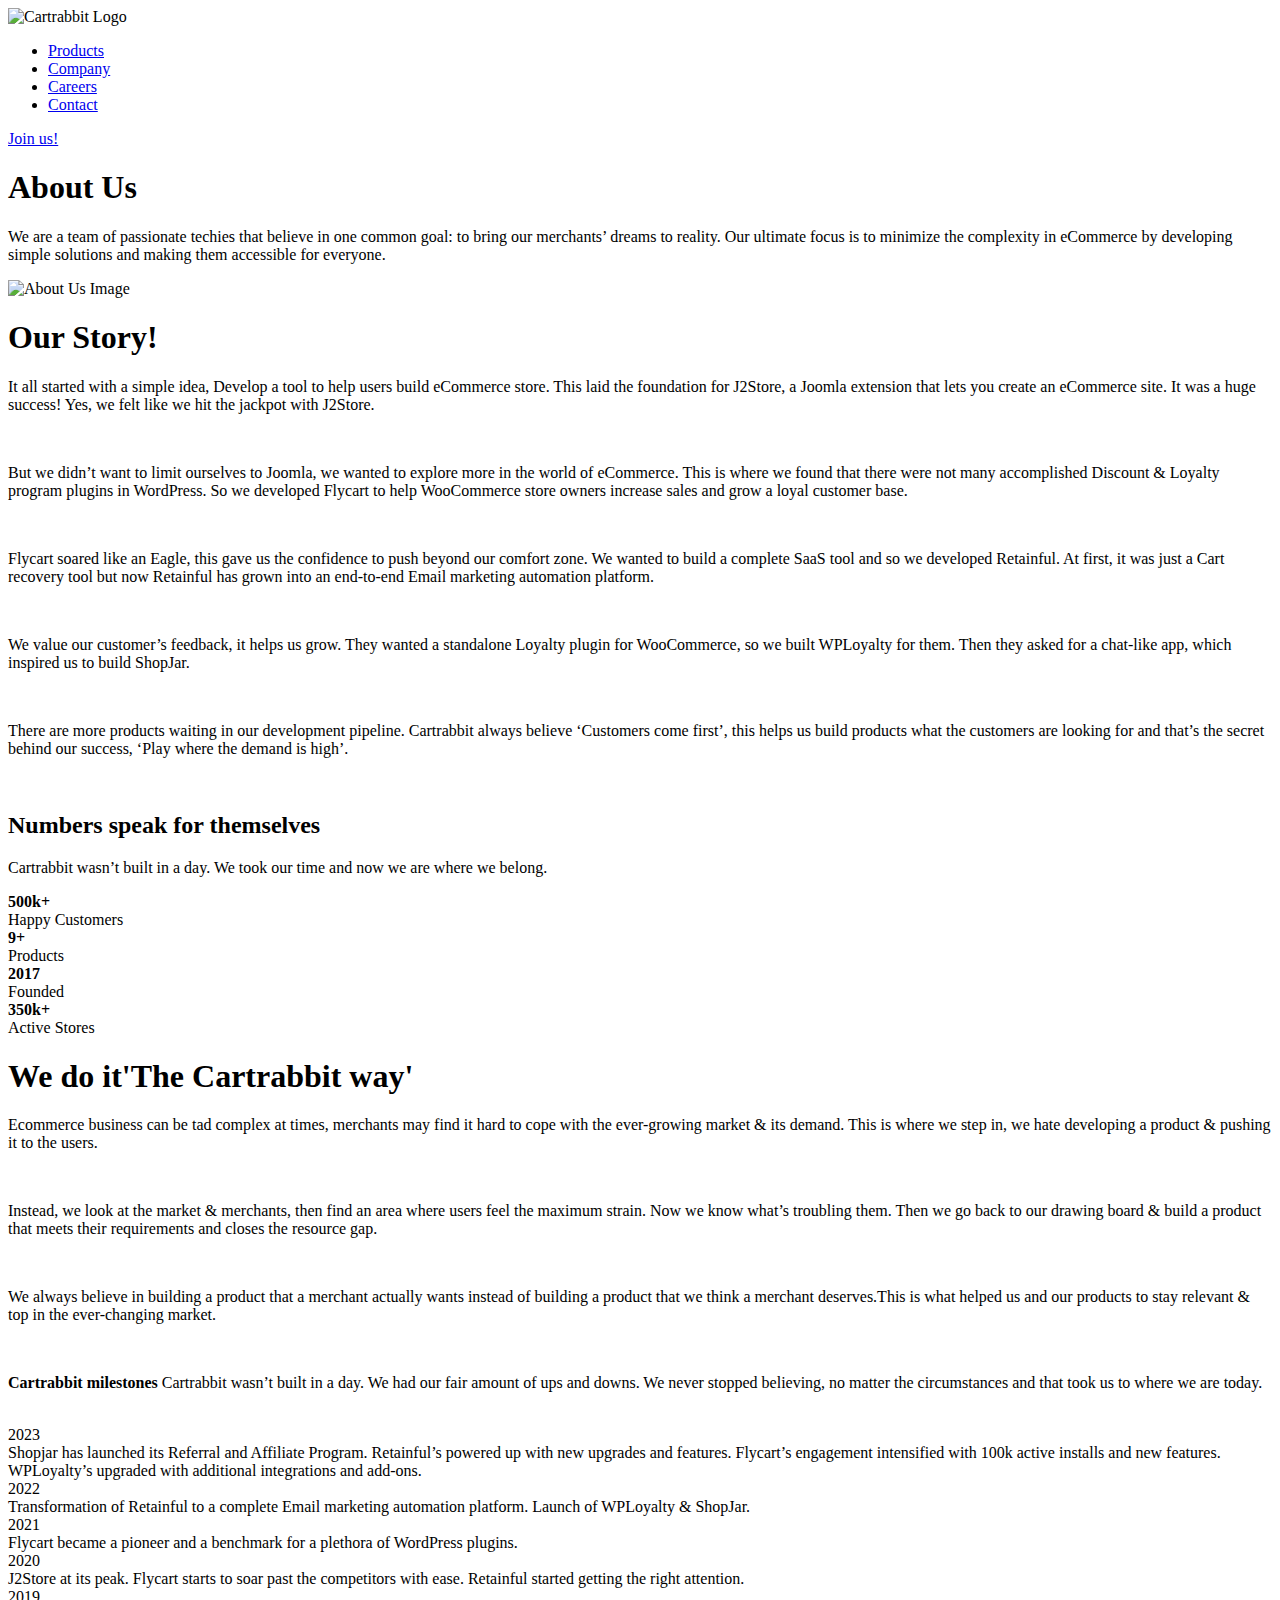
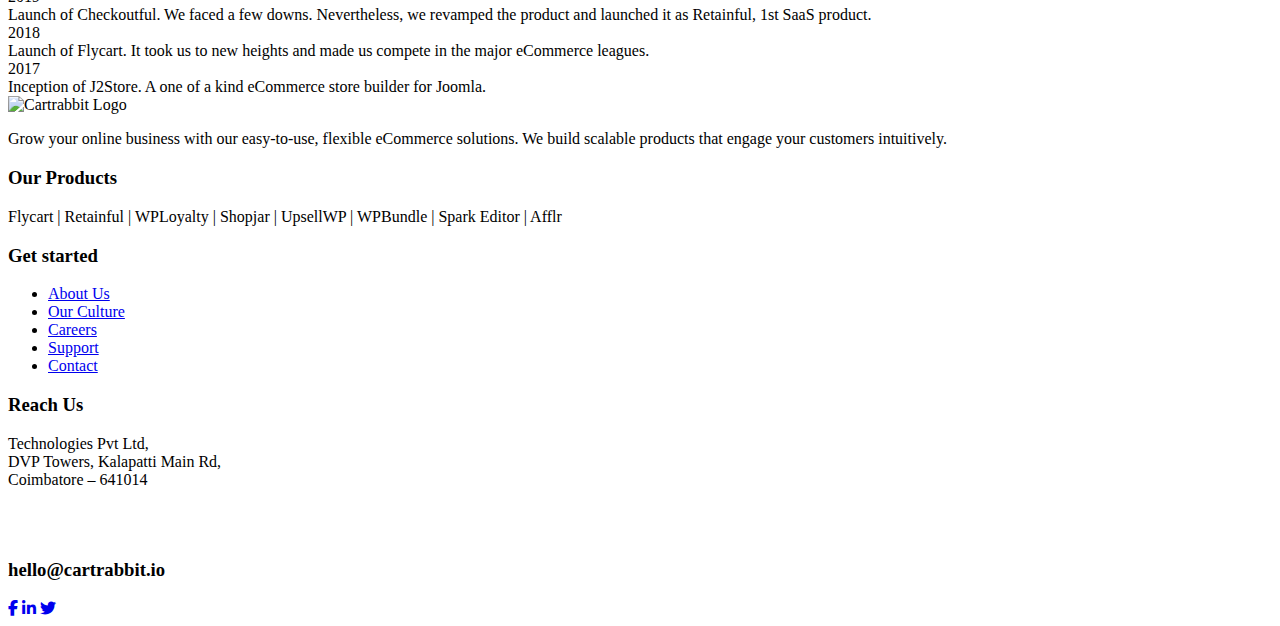
==== index.html @ a2372b6c "file are created" ====
<!DOCTYPE html>
<html lang="en">
<head>
    <meta charset="UTF-8">
    <meta name="viewport" content="width=device-width, initial-scale=1.0">
    <title>Cartrabbit</title>
    <link rel="stylesheet" href="C:\Users\Tharunya\Desktop\Cartrabbit\assets\style.css">
    <link rel="stylesheet" href="https://cdnjs.cloudflare.com/ajax/libs/font-awesome/6.7.2/css/all.min.css">
</head>
<body>
   <header class="header">
        <img src="C:\Users\Tharunya\Desktop\Cartrabbit\assets\images\cartrabbit_logo.png" alt="Cartrabbit Logo" class="logo">
        <nav>
            <ul class="nav-links">
                <li><a href="#">Products</a></li>
                <li><a href="#">Company</a></li>
                <li><a href="#">Careers</a></li>
                <li><a href="#">Contact</a></li>
            </ul>
        </nav>
        <a href="#" class="action">Join us!</a>
   </header>
   <section class="about">
    <div class="about-content">
        <h1>About Us</h1>
        <p>We are a team of passionate techies that believe in one common goal: to bring our merchants’ dreams to reality. Our ultimate focus is to minimize the complexity in eCommerce by developing simple solutions and making them accessible for everyone.</p>
    </div>
    <div class="about-image">
        <img src="C:\Users\Tharunya\Desktop\Cartrabbit\assets\images\cartrabbit_image.png" alt="About Us Image">
    </div>
</section>
   <section class="story">
        <h1>Our Story!</h1>
        <p>It all started with a simple idea, Develop a tool to help users build eCommerce store. This laid the foundation for J2Store, a Joomla extension that lets you create an eCommerce site. It was a huge success! Yes, we felt like we hit the jackpot with J2Store.</p>
        <br>
        <p>But we didn’t want to limit ourselves to Joomla, we wanted to explore more in the world of eCommerce. This is where we found that there were not many accomplished Discount & Loyalty program plugins in WordPress. So we developed Flycart to help WooCommerce store owners increase sales and grow a loyal customer base. </p>
        <br>
        <p>Flycart soared like an Eagle, this gave us the confidence to push beyond our comfort zone. We wanted to build a complete SaaS tool and so we developed Retainful. At first, it was just a Cart recovery tool but now Retainful has grown into an end-to-end Email marketing automation platform.</p>
        <br>
        <p>We value our customer’s feedback, it helps us grow. They wanted a standalone Loyalty plugin for WooCommerce, so we built WPLoyalty for them. Then they asked for a chat-like app, which inspired us to build ShopJar.</p>
        <br>
        <p>There are more products waiting in our development pipeline. Cartrabbit always believe ‘Customers come first’, this helps us build products what the customers are looking for and that’s the secret behind our success, ‘Play where the demand is high’.</p>
        <br>
</section>
   <section class="numbers-section">
    <div class="numbers-content">
        <h2>Numbers speak for themselves</h2>
        <p>Cartrabbit wasn’t built in a day. We took our time and now we are where we belong.</p>
    </div>
    <div class="stats-grid">
        <div class="stat-box"><strong>500k+</strong> <br> Happy Customers</div>
        <div class="stat-box"><strong>9+</strong> <br> Products</div>
        <div class="stat-box"><strong>2017</strong> <br> Founded</div>
        <div class="stat-box"><strong>350k+</strong> <br> Active Stores</div>
    </div>
</section>
<section>
    <section class="way">
        <h1>We do it'The Cartrabbit way'</h1>
        <p>Ecommerce business can be tad complex at times, merchants may find it hard to cope with the ever-growing market & its demand. This is where we step in,  we hate developing a product & pushing it to the users.</p>
        <br>
        <p>Instead, we look at the market & merchants, then find an area where users feel the maximum strain. Now we know what’s troubling them. Then we go back to our drawing board & build a product that meets their requirements and closes the resource gap. </p>
        <br>
        <p>We always believe in building a product that a merchant actually wants instead of building a product that we think a merchant deserves.This is what helped us and our products to stay relevant & top in the ever-changing market. </p>
        <br>
        <p><strong class="bold-text">Cartrabbit milestones </strong> Cartrabbit wasn’t built in a day. We had our fair amount of ups and downs. We never stopped believing, no matter the circumstances and that took us to where we are today.</p>
        <br>
    </section>
</section>
<div class="timeline">

    <div class="timeline-item">
        <div class="year">2023</div>
        <div class="content highlight">
            Shopjar has launched its Referral and Affiliate Program. Retainful’s powered up with new upgrades and features. 
            Flycart’s engagement intensified with 100k active installs and new features. WPLoyalty’s upgraded with additional integrations and add-ons.
        </div>
    </div>

    <div class="timeline-item">
        <div class="year">2022</div>
        <div class="content">
            Transformation of Retainful to a complete Email marketing automation platform. Launch of WPLoyalty & ShopJar.
        </div>
    </div>

    <div class="timeline-item">
        <div class="year">2021</div>
        <div class="content">
            Flycart became a pioneer and a benchmark for a plethora of WordPress plugins.
        </div>
    </div>

    <div class="timeline-item">
        <div class="year">2020</div>
        <div class="content">
            J2Store at its peak. Flycart starts to soar past the competitors with ease. Retainful started getting the right attention.
        </div>
    </div>

    <div class="timeline-item" style="justify-content: center;">
        <div class="year">2019</div>
        <div class="content">
            Launch of Checkoutful. We faced a few downs. Nevertheless, we revamped the product and launched it as Retainful, 1st SaaS product.
        </div>
    </div>

    <div class="timeline-item">
        <div class="year">2018</div>
        <div class="content">
            Launch of Flycart. It took us to new heights and made us compete in the major eCommerce leagues.
        </div>
    </div>

    <div class="timeline-item">
        <div class="year">2017</div>
        <div class="content">
            Inception of J2Store. A one of a kind eCommerce store builder for Joomla.
        </div>
    </div>

</div>
<footer class="footer">
    <div class="container">
        <div class="footer-col">
            <img src="C:\Users\Tharunya\Desktop\Cartrabbit\assets\images\footer.jpg" alt="Cartrabbit Logo" class="logo">
            <p>Grow your online business with our easy-to-use, flexible eCommerce solutions. We build scalable products that engage your customers intuitively.</p>
        </div>
        <div class="footer-col">
            <h3>Our Products</h3>
            <p>Flycart | Retainful | WPLoyalty | Shopjar | UpsellWP | WPBundle | Spark Editor | Afflr</p>
        </div>
        <div class="footer-col">
            <h3>Get started</h3>
            <ul>
                <li><a href="#">About Us</a></li>
                <li><a href="#">Our Culture</a></li>
                <li><a href="#">Careers</a></li>
                <li><a href="#">Support</a></li>
                <li><a href="#">Contact</a></li>
            </ul>
        </div>
        <div class="footer-col">
            <h3>Reach Us</h3>
            <p>Technologies Pvt Ltd,<br>
                DVP Towers, Kalapatti Main Rd,<br>
                Coimbatore – 641014</p>
                <br><br>
            <h3>hello@cartrabbit.io</h3>
        </div>
        <div class="footer-col">
            <div class="social-links">
                <a href="#"><i class="fab fa-facebook-f"></i></a>
                <a href="#"><i class="fab fa-linkedin-in"></i></a>
                <a href="#"><i class="fab fa-twitter"></i></a>
            </div>
        </div>
    </div>
</footer>
</body>
</html>
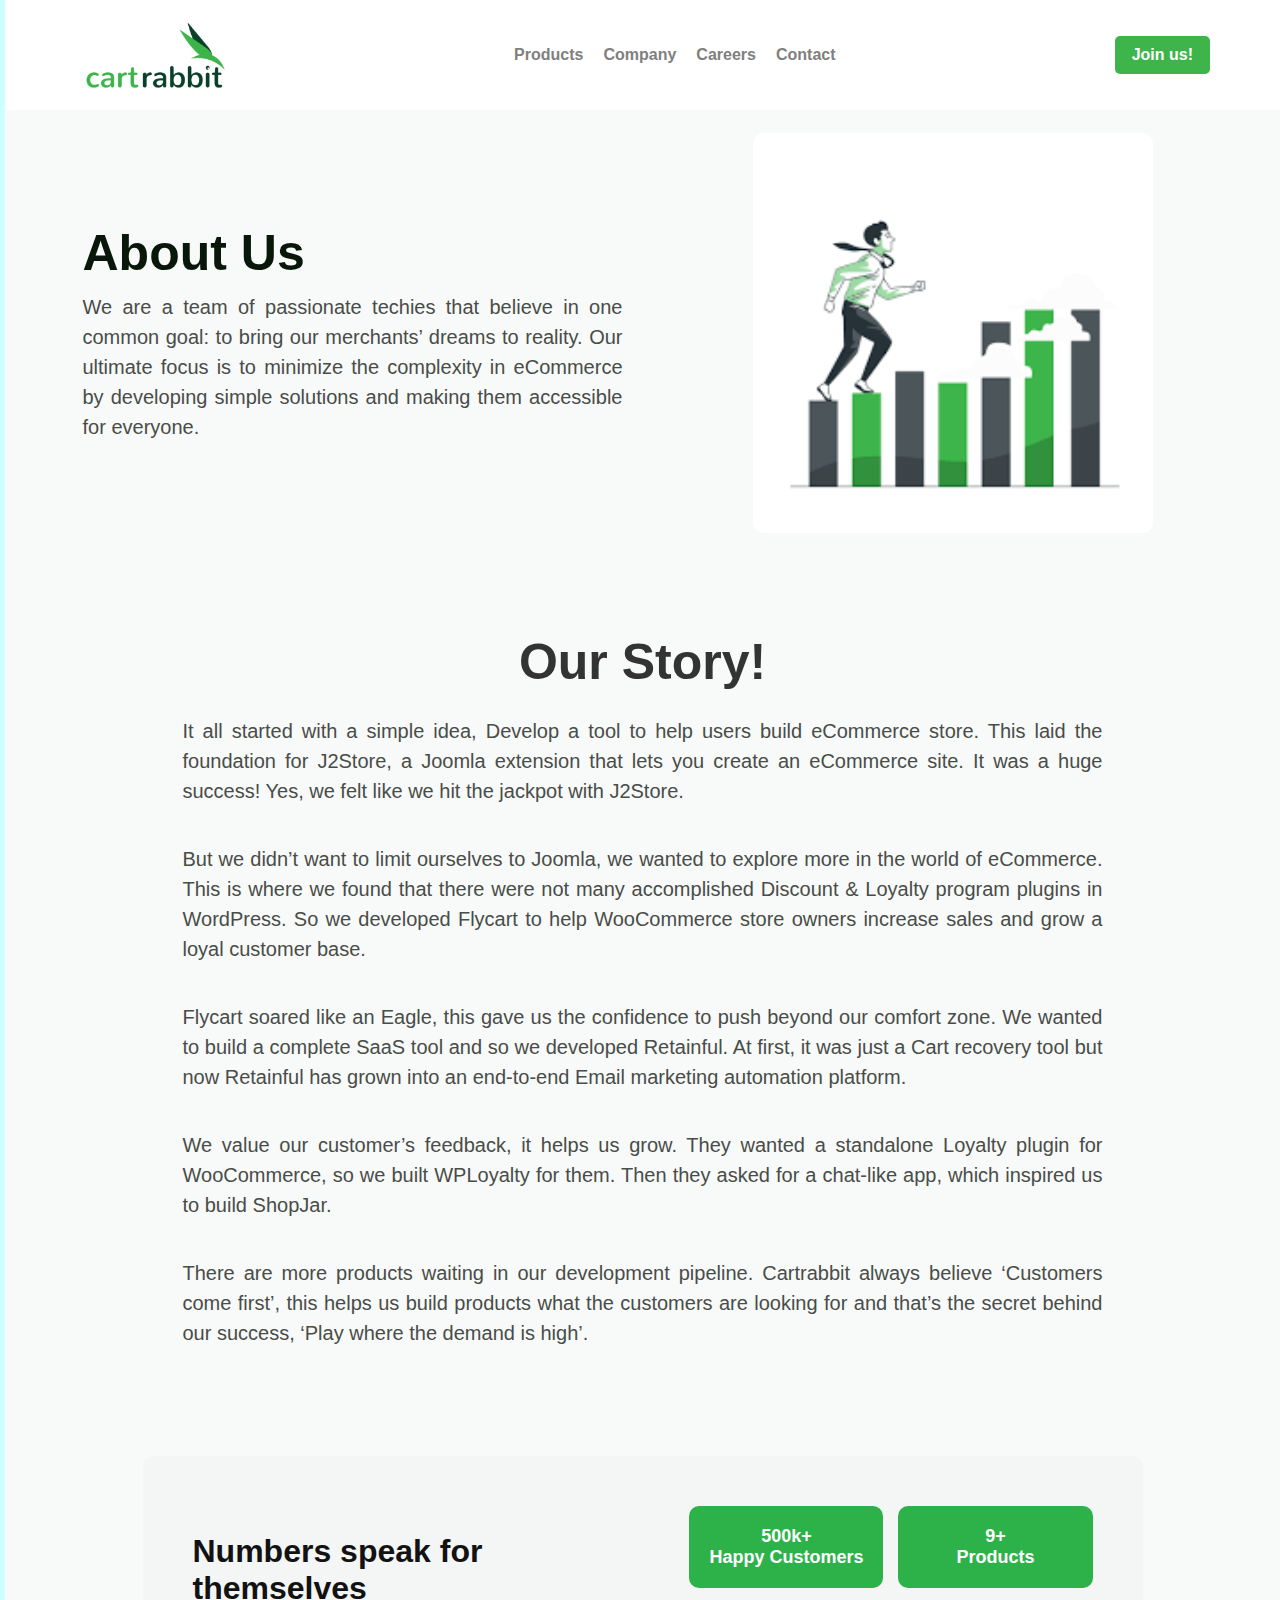
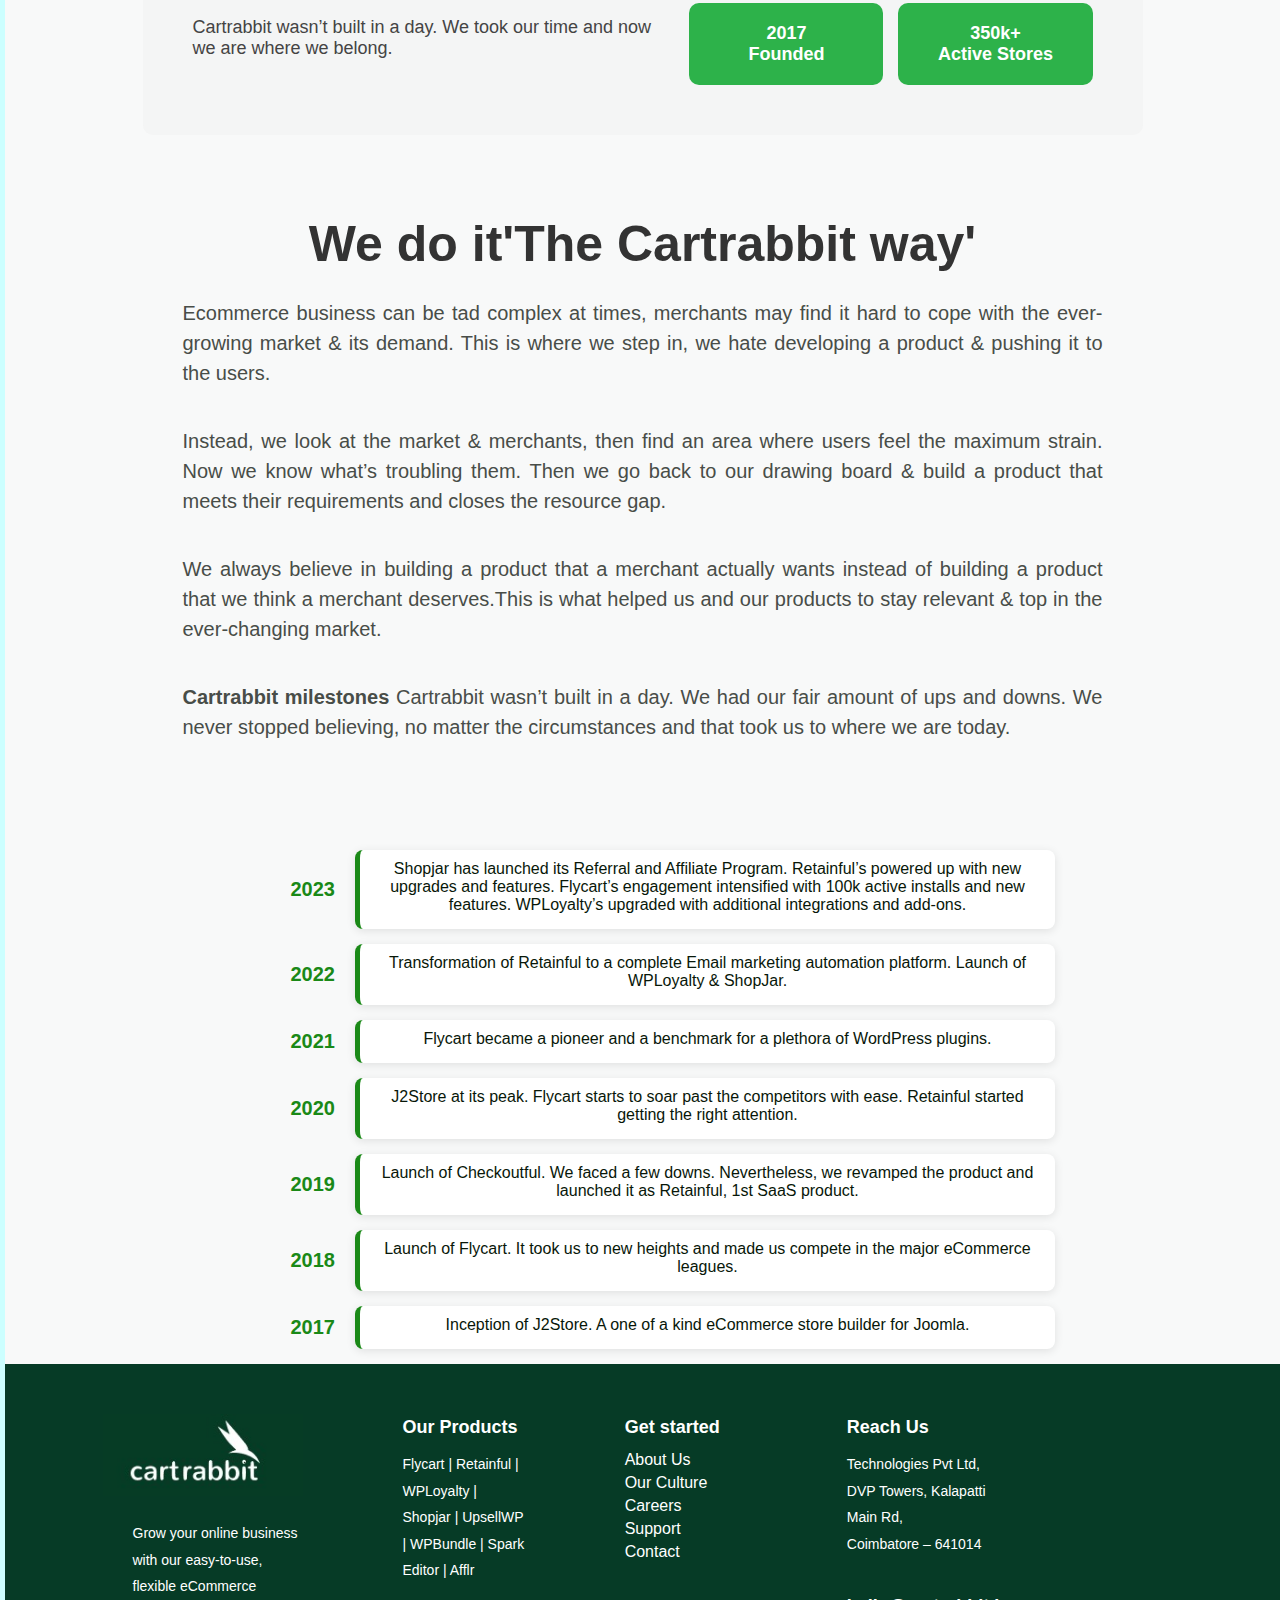
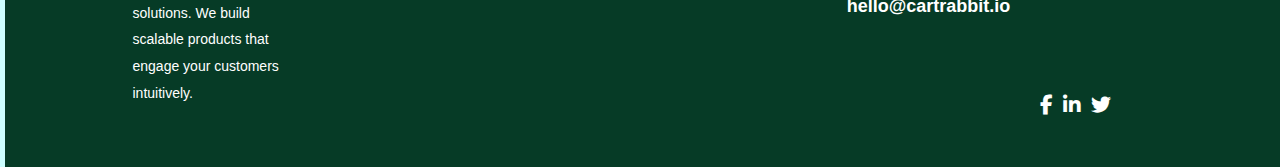
==== commit f36406b2: "files updated" ====
--- a/index.html
+++ b/index.html
@@ -4,12 +4,12 @@
     <meta charset="UTF-8">
     <meta name="viewport" content="width=device-width, initial-scale=1.0">
     <title>Cartrabbit</title>
-    <link rel="stylesheet" href="C:\Users\Tharunya\Desktop\Cartrabbit\assets\style.css">
+    <link rel="stylesheet" href="assets\style.css">
     <link rel="stylesheet" href="https://cdnjs.cloudflare.com/ajax/libs/font-awesome/6.7.2/css/all.min.css">
 </head>
 <body>
    <header class="header">
-        <img src="C:\Users\Tharunya\Desktop\Cartrabbit\assets\images\cartrabbit_logo.png" alt="Cartrabbit Logo" class="logo">
+        <img src="assets/images/cartrabbit_logo.png" alt="Cartrabbit Logo" class="logo">
         <nav>
             <ul class="nav-links">
                 <li><a href="#">Products</a></li>
@@ -26,7 +26,7 @@
         <p>We are a team of passionate techies that believe in one common goal: to bring our merchants’ dreams to reality. Our ultimate focus is to minimize the complexity in eCommerce by developing simple solutions and making them accessible for everyone.</p>
     </div>
     <div class="about-image">
-        <img src="C:\Users\Tharunya\Desktop\Cartrabbit\assets\images\cartrabbit_image.png" alt="About Us Image">
+        <img src="assets/images/cartrabbit_image.png" alt="About Us Image">
     </div>
 </section>
    <section class="story">
@@ -123,7 +123,7 @@
 <footer class="footer">
     <div class="container">
         <div class="footer-col">
-            <img src="C:\Users\Tharunya\Desktop\Cartrabbit\assets\images\footer.jpg" alt="Cartrabbit Logo" class="logo">
+            <img src="assets/images/footer.jpg" alt="Cartrabbit Logo" class="logo">
             <p>Grow your online business with our easy-to-use, flexible eCommerce solutions. We build scalable products that engage your customers intuitively.</p>
         </div>
         <div class="footer-col">
